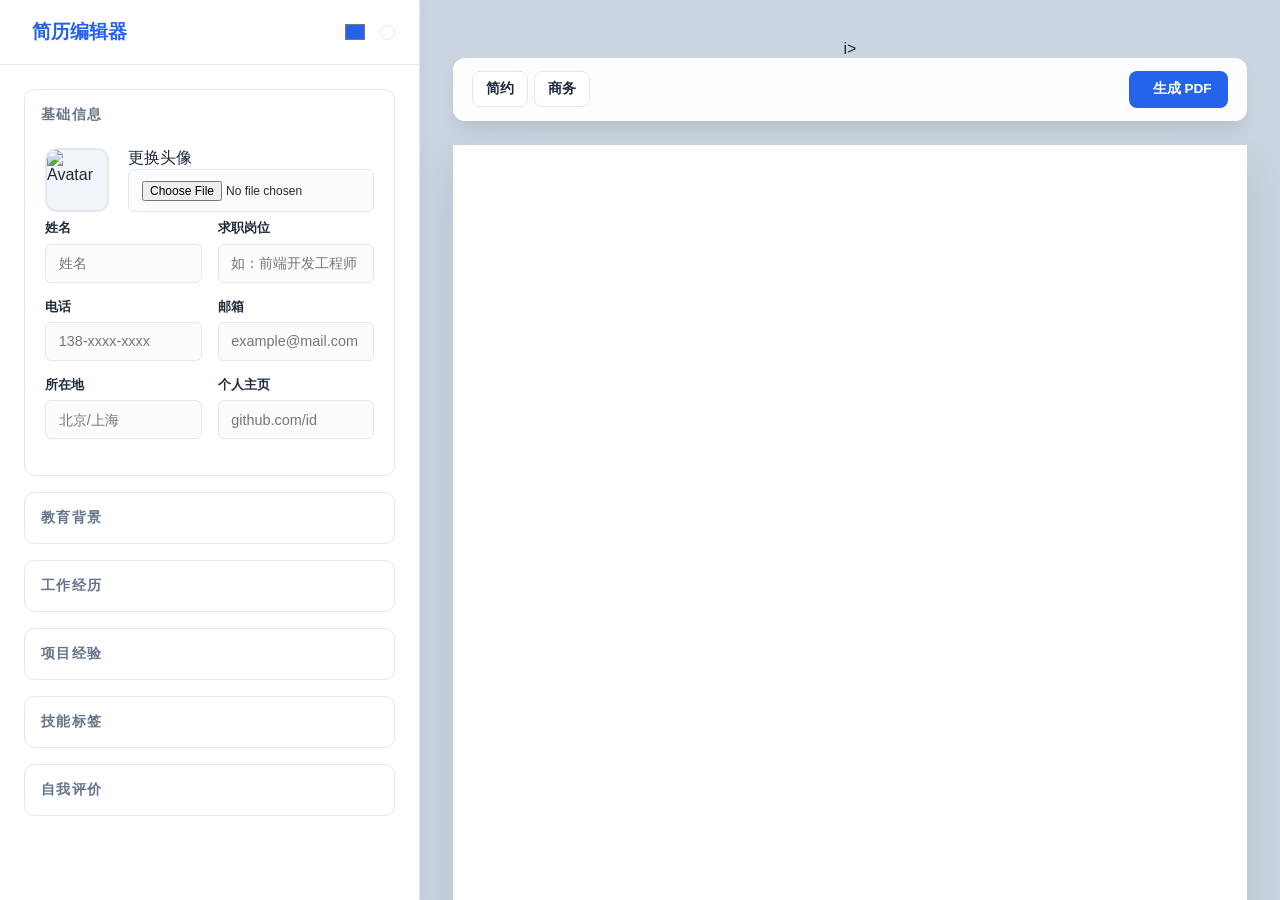
==== ResumeEditorProjectv4-timeQ.html @ 7c03b0b7 "first commit" ====
<!DOCTYPE html>
<html lang="zh-CN">
<head>
    <meta charset="UTF-8">
    <meta name="viewport" content="width=device-width, initial-scale=1.0">
    <title>极简简历 - 专业在线编辑器</title>
    <!-- html2pdf.js for high-quality PDF export -->
    <script src="https://cdnjs.cloudflare.com/ajax/libs/html2pdf.js/0.10.1/html2pdf.bundle.min.js"></script>
    <!-- Lucide icons -->
    <script src="https://unpkg.com/lucide@latest"></script>
    <style>
        :root {
            --primary-color: #2563eb;
            --primary-hover: #1d4ed8;
            --bg-gray: #f1f5f9;
            --border-color: #e2e8f0;
            --text-main: #1e293b;
            --text-muted: #64748b;
            --sidebar-width: 420px;
            --shadow: 0 10px 15px -3px rgb(0 0 0 / 0.1);
            --safe-area-bottom: env(safe-area-inset-bottom);
        }

        * { box-sizing: border-box; margin: 0; padding: 0; font-family: 'Inter', 'PingFang SC', 'Microsoft YaHei', sans-serif; }

        body { background-color: var(--bg-gray); color: var(--text-main); height: 100vh; display: flex; overflow: hidden; }

        /* --- Layout Structure --- */
        .editor-container {
            width: var(--sidebar-width);
            height: 100%;
            background: white;
            border-right: 1px solid var(--border-color);
            display: flex;
            flex-direction: column;
            box-shadow: 4px 0 10px rgba(0,0,0,0.03);
            z-index: 20;
            transition: transform 0.3s ease;
        }

        .preview-container {
            flex: 1;
            background: #cbd5e1;
            overflow-y: auto;
            display: flex;
            flex-direction: column;
            align-items: center;
            padding: 2.5rem 1rem;
            scroll-behavior: smooth;
            transition: all 0.3s ease;
        }

        /* --- Mobile Toggle Navigation --- */
        .mobile-nav {
            display: none;
            position: fixed;
            bottom: 0;
            left: 0;
            width: 100%;
            background: white;
            border-top: 1px solid var(--border-color);
            padding: 0.5rem 1rem calc(0.5rem + var(--safe-area-bottom));
            z-index: 100;
            justify-content: space-around;
            box-shadow: 0 -4px 10px rgba(0,0,0,0.05);
        }

        .mobile-nav-btn {
            display: flex;
            flex-direction: column;
            align-items: center;
            gap: 4px;
            background: none;
            border: none;
            color: var(--text-muted);
            font-size: 0.75rem;
            font-weight: 600;
            cursor: pointer;
        }
        .mobile-nav-btn.active { color: var(--primary-color); }

        /* --- Responsive Breakpoints --- */
        @media (max-width: 1024px) {
            body { flex-direction: column; }
            .editor-container { 
                width: 100%; 
                position: fixed; 
                top: 0; 
                left: 0; 
                bottom: 60px; 
                height: calc(100% - 60px); 
            }
            .preview-container { 
                width: 100%; 
                position: fixed; 
                top: 0; 
                left: 0; 
                bottom: 60px; 
                height: calc(100% - 60px); 
                padding: 1rem 0.5rem;
            }
            .mobile-nav { display: flex; }
            
            body.view-preview .editor-container { transform: translateX(-100%); }
            body.view-edit .preview-container { transform: translateX(100%); }
            
            .toolbar { width: 95% !important; margin-bottom: 0.5rem !important; }
        }

        /* --- Editor Elements --- */
        .editor-header {
            padding: 1.2rem 1.5rem;
            border-bottom: 1px solid var(--border-color);
            display: flex;
            justify-content: space-between;
            align-items: center;
            background: #fff;
        }
        .editor-header h1 { font-size: 1.2rem; font-weight: 800; color: var(--primary-color); display: flex; align-items: center; gap: 8px; }

        .editor-scroll {
            flex: 1;
            overflow-y: auto;
            padding: 1.5rem;
            padding-bottom: 5rem;
            scroll-behavior: smooth;
        }

        .section-card { background: #fff; border: 1px solid var(--border-color); border-radius: 10px; margin-bottom: 1rem; }
        .section-header { padding: 1rem; display: flex; justify-content: space-between; align-items: center; cursor: pointer; }
        .section-header h3 { font-size: 0.85rem; text-transform: uppercase; letter-spacing: 0.1em; color: var(--text-muted); font-weight: 700; }
        .section-body { padding: 0 1.25rem 1.25rem 1.25rem; }
        .hidden { display: none; }

        .form-group { margin-bottom: 1rem; }
        .form-group label { display: block; font-size: 0.8rem; font-weight: 600; margin-bottom: 0.4rem; color: var(--text-main); }
        .form-control {
            width: 100%;
            padding: 0.65rem 0.8rem;
            border: 1px solid var(--border-color);
            border-radius: 6px;
            font-size: 0.9rem;
            background: #fcfcfd;
        }
        .form-control:focus { outline: none; border-color: var(--primary-color); background: #fff; }

        .row { display: grid; grid-template-columns: 1fr 1fr; gap: 1rem; }
        .row-time { display: grid; grid-template-columns: 1fr 8px 1fr; gap: 0; align-items: center; margin: 0.5rem 0; }
        .row-time .divider { text-align: center; color: var(--text-muted); font-size: 0.8rem; }
        @media (max-width: 480px) { 
            .row { grid-template-columns: 1fr; gap: 0.5rem; }
            .row-time { grid-template-columns: 1fr 8px 1fr; }
        }

        .item-entry { border: 1px solid var(--border-color); padding: 1rem; border-radius: 8px; margin-bottom: 1rem; position: relative; background: #f8fafc; }
        .btn-delete { position: absolute; top: -10px; right: -10px; width: 24px; height: 24px; background: #ef4444; color: white; border-radius: 50%; display: flex; align-items: center; justify-content: center; cursor: pointer; border: 2px solid white; font-size: 12px; }

        .btn-add { width: 100%; padding: 0.7rem; background: white; border: 2px dashed var(--border-color); color: var(--text-muted); border-radius: 8px; cursor: pointer; font-weight: 600; display: flex; align-items: center; justify-content: center; gap: 0.5rem; }

        .avatar-upload { display: flex; align-items: center; gap: 1.2rem; padding: 0.5rem 0; }
        .avatar-preview-sm { width: 64px; height: 64px; border-radius: 12px; object-fit: cover; background: #f1f5f9; border: 2px solid var(--border-color); }

        /* --- Preview UI --- */
        .toolbar {
            width: 210mm;
            background: rgba(255, 255, 255, 0.95);
            backdrop-filter: blur(10px);
            margin-bottom: 1.5rem;
            padding: 0.8rem 1.2rem;
            border-radius: 12px;
            display: flex;
            justify-content: space-between;
            align-items: center;
            box-shadow: var(--shadow);
            position: sticky;
            top: 0;
            z-index: 100;
        }

        .resume-paper {
            width: 210mm;
            min-height: 296.8mm;
            background: white;
            box-shadow: 0 20px 50px rgba(0,0,0,0.1);
            padding: 15mm 18mm;
            box-sizing: border-box;
            position: relative;
            color: #334155;
            line-height: 1.5;
            transform-origin: top center;
        }

        /* --- Resume Components --- */
        .btn { padding: 0.6rem 1rem; border-radius: 8px; font-weight: 600; cursor: pointer; display: flex; align-items: center; gap: 0.5rem; border: none; font-size: 0.85rem; }
        .btn-primary { background: var(--primary-color); color: white; }
        .btn-outline { background: white; border: 1px solid var(--border-color); color: var(--text-main); }
        .btn-active { border-color: var(--primary-color); background: #eff6ff; color: var(--primary-color); }

        .item-content { font-size: 0.85rem; white-space: pre-wrap; text-align: justify; word-break: break-all; }

        /* --- AI Polish Modal --- */
        .modal-overlay {
            display: none;
            position: fixed;
            top: 0;
            left: 0;
            width: 100%;
            height: 100%;
            background: rgba(0, 0, 0, 0.5);
            z-index: 1000;
            align-items: center;
            justify-content: center;
        }
        .modal-overlay.active { display: flex; }
        .modal-content {
            background: white;
            border-radius: 12px;
            width: 90%;
            max-width: 700px;
            max-height: 80vh;
            display: flex;
            flex-direction: column;
            box-shadow: 0 20px 50px rgba(0,0,0,0.3);
        }
        .modal-header {
            padding: 1.2rem 1.5rem;
            border-bottom: 1px solid var(--border-color);
            display: flex;
            justify-content: space-between;
            align-items: center;
        }
        .modal-header h3 { font-size: 1.1rem; font-weight: 700; color: var(--text-main); }
        .modal-close {
            background: none;
            border: none;
            font-size: 1.5rem;
            color: var(--text-muted);
            cursor: pointer;
            width: 32px;
            height: 32px;
            display: flex;
            align-items: center;
            justify-content: center;
            border-radius: 6px;
        }
        .modal-close:hover { background: var(--bg-gray); }
        .modal-body {
            padding: 1.5rem;
            overflow-y: auto;
            flex: 1;
        }
        .modal-footer {
            padding: 1rem 1.5rem;
            border-top: 1px solid var(--border-color);
            display: flex;
            gap: 0.8rem;
            justify-content: flex-end;
        }
        .compare-section {
            margin-bottom: 1.5rem;
        }
        .compare-section h4 {
            font-size: 0.85rem;
            font-weight: 700;
            color: var(--text-muted);
            margin-bottom: 0.5rem;
            text-transform: uppercase;
        }
        .compare-text {
            padding: 1rem;
            background: var(--bg-gray);
            border-radius: 8px;
            font-size: 0.9rem;
            line-height: 1.6;
            white-space: pre-wrap;
            border: 1px solid var(--border-color);
        }
        .polished-text {
            background: #f0f9ff;
            border-color: var(--primary-color);
        }
        .btn-polish {
            padding: 0.4rem 0.8rem;
            background: linear-gradient(135deg, #667eea 0%, #764ba2 100%);
            color: white;
            border: none;
            border-radius: 6px;
            font-size: 0.75rem;
            font-weight: 600;
            cursor: pointer;
            display: inline-flex;
            align-items: center;
            gap: 0.3rem;
            margin-top: 0.5rem;
        }
        .btn-polish:hover { opacity: 0.9; }
        .btn-polish:disabled { opacity: 0.5; cursor: not-allowed; }
        .loading-dots {
            display: inline-block;
        }
        .loading-dots::after {
            content: '';
            animation: dots 1.5s steps(4, end) infinite;
        }
        @keyframes dots {
            0%, 20% { content: ''; }
            40% { content: '.'; }
            60% { content: '..'; }
            80%, 100% { content: '...'; }
        }

        /* --- Template A Details --- */
        .tpl-minimalist .res-name { font-size: 2.2rem; font-weight: 800; color: #0f172a; line-height: 1.1; }
        .tpl-minimalist .res-title { font-size: 1rem; color: var(--primary-color); font-weight: 600; margin-top: 0.4rem; }
        .tpl-minimalist .res-contact { display: flex; flex-wrap: wrap; gap: 0.8rem; margin-top: 0.8rem; font-size: 0.8rem; color: var(--text-muted); }
        .tpl-minimalist .section-title { font-size: 0.95rem; font-weight: 800; color: var(--primary-color); border-bottom: 2px solid var(--primary-color); padding-bottom: 4px; margin: 1.5rem 0 0.8rem 0; display: flex; align-items: center; gap: 8px; text-transform: uppercase; }
        .tpl-minimalist .item-header { display: flex; justify-content: space-between; font-weight: 700; color: #1e293b; font-size: 0.9rem; }
        .tpl-minimalist .item-sub { display: flex; justify-content: space-between; color: var(--text-muted); font-size: 0.8rem; margin: 0.1rem 0 0.4rem 0; }

        /* --- Template B Details --- */
        .tpl-professional { display: flex; gap: 0; margin: -15mm -18mm; min-height: 297mm; }
        .tpl-professional .side-col { width: 33%; background: #1e293b; color: #f1f5f9; padding: 15mm 1rem; }
        .tpl-professional .main-col { width: 67%; background: white; padding: 15mm 1.2rem; }
        .tpl-professional .side-title { font-size: 0.8rem; font-weight: 700; text-transform: uppercase; border-bottom: 1px solid #334155; padding-bottom: 0.4rem; margin-bottom: 0.8rem; color: var(--primary-color); }
        .tpl-professional .side-text { font-size: 0.75rem; margin-bottom: 0.5rem; opacity: 0.9; }
        .tpl-professional .res-name { font-size: 2rem; font-weight: 800; color: #0f172a; margin-bottom: 0.2rem; }
        .tpl-professional .section-title { font-size: 1rem; font-weight: 700; color: #0f172a; margin: 1.2rem 0 0.8rem 0; padding-left: 10px; border-left: 4px solid var(--primary-color); }

        .skill-tag { display: inline-block; padding: 0.1rem 0.5rem; background: #f1f5f9; border-radius: 4px; font-size: 0.7rem; margin: 0 4px 4px 0; font-weight: 600; color: #475569; }

        @media print {
            body { background: white; }
            .editor-container, .toolbar, .mobile-nav { display: none; }
            .preview-container { padding: 0; overflow: visible; background: white; position: static; transform: none !important; }
            .resume-paper { box-shadow: none; transform: none !important; margin: 0; width: 210mm; }
        }
    </style>
</head>
<body class="view-edit">

    <!-- Mobile Navigation -->
    <nav class="mobile-nav">
        <button class="mobile-nav-btn active" id="nav-edit" onclick="switchView('edit')">
            <i data-lucide="edit-3" size="20"></i>
            <span>编辑</span>
        </button>
        <button class="mobile-nav-btn" id="nav-preview" onclick="switchView('preview')">
            <i data-lucide="eye" size="20"></i>
            <span>预览</span>
        </button>
        <button class="mobile-nav-btn" onclick="exportPDF()">
            <i data-lucide="download" size="20"></i>
            <span>导出</span>
        </button>
    </nav>

    <!-- Editor Sidebar -->
    <aside class="editor-container">
        <header class="editor-header">
            <h1><i data-lucide="file-text"></i> 简历编辑器</h1>
            <div style="display: flex; gap: 0.8rem; align-items: center;">
                <input type="color" id="theme-color-picker" value="#2563eb" style="width:24px; height:24px; border:none; cursor:pointer; background:none;" title="自定义主题色">
                <button class="btn btn-outline" id="btn-reset" style="padding: 0.4rem;" title="重置数据"><i data-lucide="refresh-cw" size="16"></i></button>
            </div>
        </header>

        <div class="editor-scroll">
            <!-- Basic Info -->
            <div class="section-card">
                <div class="section-header" onclick="toggleSection(this)">
                    <h3>基础信息</h3>
                    <i data-lucide="user" size="16"></i>
                </div>
                <div class="section-body">
                    <div class="avatar-upload">
                        <img src="" id="avatar-preview" class="avatar-preview-sm" alt="Avatar">
                        <div style="flex: 1;">
                            <label>更换头像</label>
                            <input type="file" id="input-avatar" accept="image/*" class="form-control" style="font-size: 0.75rem;">
                        </div>
                    </div>
                    <div class="row">
                        <div class="form-group">
                            <label>姓名</label>
                            <input type="text" class="form-control bind-field" data-path="basics.name" placeholder="姓名">
                        </div>
                        <div class="form-group">
                            <label>求职岗位</label>
                            <input type="text" class="form-control bind-field" data-path="basics.title" placeholder="如：前端开发工程师">
                        </div>
                    </div>
                    <div class="row">
                        <div class="form-group">
                            <label>电话</label>
                            <input type="text" class="form-control bind-field" data-path="basics.phone" placeholder="138-xxxx-xxxx">
                        </div>
                        <div class="form-group">
                            <label>邮箱</label>
                            <input type="email" class="form-control bind-field" data-path="basics.email" placeholder="example@mail.com">
                        </div>
                    </div>
                    <div class="row">
                        <div class="form-group">
                            <label>所在地</label>
                            <input type="text" class="form-control bind-field" data-path="basics.location" placeholder="北京/上海">
                        </div>
                        <div class="form-group">
                            <label>个人主页</label>
                            <input type="text" class="form-control bind-field" data-path="basics.website" placeholder="github.com/id">
                        </div>
                    </div>
                </div>
            </div>

            <!-- Education -->
            <div class="section-card">
                <div class="section-header" onclick="toggleSection(this)">
                    <h3>教育背景</h3>
                    <i data-lucide="graduation-cap" size="16"></i>
                </div>
                <div class="section-body hidden">
                    <div id="list-education"></div>
                    <button class="btn-add" onclick="addItem('education')"><i data-lucide="plus" size="14"></i> 添加教育经历</button>
                </div>
            </div>

            <!-- Work Experience -->
            <div class="section-card">
                <div class="section-header" onclick="toggleSection(this)">
                    <h3>工作经历</h3>
                    <i data-lucide="briefcase" size="16"></i>
                </div>
                <div class="section-body hidden">
                    <div id="list-work"></div>
                    <button class="btn-add" onclick="addItem('work')"><i data-lucide="plus" size="14"></i> 添加工作经历</button>
                </div>
            </div>

            <!-- Projects -->
            <div class="section-card">
                <div class="section-header" onclick="toggleSection(this)">
                    <h3>项目经验</h3>
                    <i data-lucide="layers" size="16"></i>
                </div>
                <div class="section-body hidden">
                    <div id="list-projects"></div>
                    <button class="btn-add" onclick="addItem('projects')"><i data-lucide="plus" size="14"></i> 添加项目经验</button>
                </div>
            </div>

            <!-- Skills -->
            <div class="section-card">
                <div class="section-header" onclick="toggleSection(this)">
                    <h3>技能标签</h3>
                    <i data-lucide="code" size="16"></i>
                </div>
                <div class="section-body hidden">
                    <div id="list-skills" style="display: flex; flex-wrap: wrap; gap: 8px; margin-bottom: 10px;"></div>
                    <div class="form-group">
                        <input type="text" id="skill-input" class="form-control" placeholder="输入技能按回车添加" onkeydown="if(event.key==='Enter') addSkillTag()">
                    </div>
                </div>
            </div>

            <!-- Summary -->
            <div class="section-card">
                <div class="section-header" onclick="toggleSection(this)">
                    <h3>自我评价</h3>
                    <i data-lucide="align-left" size="16"></i>
                </div>
                <div class="section-body hidden">
                    <textarea class="form-control bind-field" data-path="summary" rows="5" placeholder="简要描述您的核心竞争力..."></textarea>
                </div>
            </div>
        </div>
    </aside>

    <!-- AI Polish Modal -->
    <div class="modal-overlay" id="polish-modal">
        <div class="modal-content">
            <div class="modal-header">
                <h3><i data-lucide="sparkles"></i> AI 内容润色</h3>
                <button class="modal-close" onclick="closePolishModal()">×</button>
            </div>
            <div class="modal-body">
                <div class="compare-section">
                    <h4>原始内容</h4>
                    <div class="compare-text" id="original-text"></div>
                </div>
                <div class="compare-section">
                    <h4>润色后内容</h4>
                    <div class="compare-text polished-text" id="polished-text">等待AI生成中...</div>
                </div>
            </div>
            <div class="modal-footer">
                <button class="btn btn-outline" onclick="closePolishModal()">取消</button>
                <button class="btn btn-primary" id="apply-polish-btn" onclick="applyPolish()" disabled>
                    <i data-lucide="check" size="16"></i> 应用润色
                </button>
            </div>
        </div>
    </div>

    <!-- Preview Canvas -->
    <main class="preview-container">i></div>
        <div class="toolbar">
            <div style="display: flex; gap: 0.4rem;">
                <button class="btn btn-outline" id="btn-tpl-minimalist" onclick="switchTemplate('minimalist')" style="padding: 0.5rem 0.8rem;">简约</button>
                <button class="btn btn-outline" id="btn-tpl-professional" onclick="switchTemplate('professional')" style="padding: 0.5rem 0.8rem;">商务</button>
            </div>
            <button class="btn btn-primary" onclick="exportPDF()">
                <i data-lucide="download-cloud" size="16"></i> <span class="desktop-only">生成 PDF</span>
            </button>
        </div>

        <div id="resume-content-wrapper" style="width: 100%; display: flex; justify-content: center;">
            <div id="resume-content" class="resume-paper tpl-minimalist">
                <!-- Content generated via JS -->
            </div>
        </div>
    </main>

    <script>
        // --- App State ---
        let state = {
            themeColor: '#2563eb',
            template: 'minimalist',
            basics: {
                name: '陈美灵',
                title: '高级前端开发工程师',
                phone: '139-8888-6666',
                email: 'meiling.chen@example.com',
                location: '上海·徐汇',
                website: 'github.com/meiling',
                avatar: ''
            },
            education: [
                { institution: '同济大学', area: '软件工程', studyType: '本科', startDate: '2016.09', endDate: '2020.06' }
            ],
            work: [
                { company: '某大厂技术中心', position: '前端负责人', startDate: '2021.03', endDate: '至今', summary: '1. 主导了核心业务平台的重构，将首屏渲染速度提升了 60%；\n2. 负责设计并实现了企业级低代码平台，支撑了内部 50+ 项目的快速上线；\n3. 制定了团队前端规范与 CI/CD 流程，提升开发效率 30%。' }
            ],
            projects: [
                { name: '个人简历编辑器', role: '独立开发者', startDate: '2023.10', endDate: '至今', description: '使用原生 JS + html2pdf 开发的高性能简历编辑工具，支持自适应布局与高清 PDF 导出。' }
            ],
            skills: ['React', 'Vue', 'TypeScript', 'Node.js', 'Vite', 'Three.js'],
            summary: '5 年互联网从业经验，深耕前端工程化与性能优化。擅长处理复杂交互与跨端开发，具备良好的架构思维。'
        };

        // --- Core Logic ---

        window.onload = () => {
            loadState();
            lucide.createIcons();
            applyTheme();
            renderForm();
            renderPreview();
            autoScalePreview();

            const picker = document.getElementById('theme-color-picker');
            picker.value = state.themeColor;
            picker.oninput = (e) => {
                state.themeColor = e.target.value;
                applyTheme();
                renderPreview();
                saveState();
            };

            document.querySelectorAll('.bind-field').forEach(input => {
                input.addEventListener('input', (e) => {
                    const path = e.target.dataset.path.split('.');
                    if (path.length === 1) state[path[0]] = e.target.value;
                    else state[path[0]][path[1]] = e.target.value;
                    saveState();
                    renderPreview();
                });
            });

            document.getElementById('input-avatar').onchange = (e) => {
                const file = e.target.files[0];
                if (file) {
                    const reader = new FileReader();
                    reader.onload = (evt) => {
                        state.basics.avatar = evt.target.result;
                        document.getElementById('avatar-preview').src = evt.target.result;
                        saveState();
                        renderPreview();
                    };
                    reader.readAsDataURL(file);
                }
            };

            document.getElementById('btn-reset').onclick = () => {
                if(confirm('确定清空并恢复默认示例数据吗？')) {
                    localStorage.removeItem('resume_data_v3');
                    location.reload();
                }
            };

            window.addEventListener('resize', autoScalePreview);
        };

        function applyTheme() {
            document.documentElement.style.setProperty('--primary-color', state.themeColor);
        }

        function switchView(view) {
            document.body.classList.remove('view-edit', 'view-preview');
            document.body.classList.add(`view-${view}`);
            
            document.querySelectorAll('.mobile-nav-btn').forEach(b => b.classList.remove('active'));
            document.getElementById(`nav-${view}`).classList.add('active');
            
            if (view === 'preview') autoScalePreview();
        }

        function autoScalePreview() {
            const container = document.querySelector('.preview-container');
            const paper = document.getElementById('resume-content');
            if (!container || !paper) return;

            const padding = window.innerWidth < 768 ? 20 : 80;
            const containerWidth = container.offsetWidth - padding;
            const paperWidth = 794; 
            
            if (containerWidth < paperWidth) {
                const scale = containerWidth / paperWidth;
                paper.style.transform = `scale(${scale})`;
                paper.parentElement.style.height = (paper.offsetHeight * scale) + 'px';
            } else {
                paper.style.transform = 'none';
                paper.parentElement.style.height = 'auto';
            }
        }

        function toggleSection(header) {
            const body = header.nextElementSibling;
            body.classList.toggle('hidden');
        }

        function switchTemplate(tpl) {
            state.template = tpl;
            document.querySelectorAll('.toolbar .btn-outline').forEach(b => b.classList.remove('btn-active'));
            document.getElementById(`btn-tpl-${tpl}`).classList.add('btn-active');
            renderPreview();
            autoScalePreview();
            saveState();
        }

        function saveState() {
            localStorage.setItem('resume_data_v3', JSON.stringify(state));
        }

        function loadState() {
            const saved = localStorage.getItem('resume_data_v3');
            if (saved) state = JSON.parse(saved);
        }

        function addItem(type) {
            const models = {
                education: { institution: '', area: '', studyType: '', startDate: '', endDate: '' },
                work: { company: '', position: '', startDate: '', endDate: '', summary: '' },
                projects: { name: '', role: '', startDate: '', endDate: '', description: '' }
            };
            state[type].push({...models[type]});
            renderForm();
            renderPreview();
        }

        function removeItem(type, index) {
            state[type].splice(index, 1);
            renderForm();
            renderPreview();
        }

        function updateItem(type, index, field, value) {
            state[type][index][field] = value;
            saveState();
            renderPreview();
        }

        function addSkillTag() {
            const input = document.getElementById('skill-input');
            const val = input.value.trim();
            if (val && !state.skills.includes(val)) {
                state.skills.push(val);
                input.value = '';
                renderForm();
                renderPreview();
                saveState();
            }
        }

        function removeSkillTag(index) {
            state.skills.splice(index, 1);
            renderForm();
            renderPreview();
            saveState();
        }

        function renderForm() {
            // 填充基础字段
            document.querySelectorAll('.bind-field').forEach(input => {
                const path = input.dataset.path.split('.');
                input.value = path.length === 1 ? state[path[0]] : state[path[0]][path[1]];
            });
            if (state.basics.avatar) document.getElementById('avatar-preview').src = state.basics.avatar;

            // 激活当前模板按钮
            document.querySelectorAll('.toolbar .btn-outline').forEach(b => b.classList.remove('btn-active'));
            document.getElementById(`btn-tpl-${state.template}`).classList.add('btn-active');

            // 渲染教育经历（新增时间编辑）
            document.getElementById('list-education').innerHTML = state.education.map((item, i) => `
                <div class="item-entry">
                    <div class="btn-delete" onclick="removeItem('education', ${i})">✕</div>
                    <div class="row">
                        <input class="form-control" placeholder="学校" value="${item.institution}" oninput="updateItem('education', ${i}, 'institution', this.value)">
                        <input class="form-control" placeholder="专业" value="${item.area}" oninput="updateItem('education', ${i}, 'area', this.value)">
                    </div>
                    <div class="row">
                        <input class="form-control" placeholder="学历 (如：本科/硕士)" value="${item.studyType}" oninput="updateItem('education', ${i}, 'studyType', this.value)">
                    </div>
                    <!-- 新增时间编辑行 -->
                    <div class="row-time">
                        <input class="form-control" placeholder="开始时间 (如：2016.09)" value="${item.startDate}" oninput="updateItem('education', ${i}, 'startDate', this.value)">
                        <div class="divider">-</div>
                        <input class="form-control" placeholder="结束时间 (如：2020.06)" value="${item.endDate}" oninput="updateItem('education', ${i}, 'endDate', this.value)">
                    </div>
                </div>
            `).join('');

            // 渲染工作经历（新增时间编辑）
            document.getElementById('list-work').innerHTML = state.work.map((item, i) => `
                <div class="item-entry">
                    <div class="btn-delete" onclick="removeItem('work', ${i})">✕</div>
                    <div class="row">
                        <input class="form-control" placeholder="公司" value="${item.company}" oninput="updateItem('work', ${i}, 'company', this.value)">
                        <input class="form-control" placeholder="职位" value="${item.position}" oninput="updateItem('work', ${i}, 'position', this.value)">
                    </div>
                    <!-- 新增时间编辑行 -->
                    <div class="row-time">
                        <input class="form-control" placeholder="开始时间 (如：2021.03)" value="${item.startDate}" oninput="updateItem('work', ${i}, 'startDate', this.value)">
                        <div class="divider">-</div>
                        <input class="form-control" placeholder="结束时间 (如：至今)" value="${item.endDate}" oninput="updateItem('work', ${i}, 'endDate', this.value)">
                    </div>
                    <textarea class="form-control" placeholder="工作内容" rows="3" style="margin-top:0.5rem" oninput="updateItem('work', ${i}, 'summary', this.value)">${item.summary}</textarea>
                </div>
            `).join('');

            // 渲染项目经验（新增时间编辑）
            document.getElementById('list-projects').innerHTML = state.projects.map((item, i) => `
                <div class="item-entry">
                    <div class="btn-delete" onclick="removeItem('projects', ${i})">✕</div>
                    <div class="row">
                        <input class="form-control" placeholder="项目名称" value="${item.name}" oninput="updateItem('projects', ${i}, 'name', this.value)">
                        <input class="form-control" placeholder="担任角色" value="${item.role}" oninput="updateItem('projects', ${i}, 'role', this.value)">
                    </div>
                    <!-- 新增时间编辑行 -->
                    <div class="row-time">
                        <input class="form-control" placeholder="开始时间 (如：2023.10)" value="${item.startDate}" oninput="updateItem('projects', ${i}, 'startDate', this.value)">
                        <div class="divider">-</div>
                        <input class="form-control" placeholder="结束时间 (如：至今)" value="${item.endDate}" oninput="updateItem('projects', ${i}, 'endDate', this.value)">
                    </div>
                    <textarea class="form-control" placeholder="项目描述" rows="3" style="margin-top:0.5rem" oninput="updateItem('projects', ${i}, 'description', this.value)">${item.description}</textarea>
                </div>
            `).join('');

            // 渲染技能标签
            document.getElementById('list-skills').innerHTML = state.skills.map((s, i) => `
                <div class="skill-tag" style="cursor:pointer;" onclick="removeSkillTag(${i})">${s} ×</div>
            `).join('');
        }

        function renderPreview() {
            const paper = document.getElementById('resume-content');
            paper.className = `resume-paper tpl-${state.template}`;
            
            const avatarHtml = state.basics.avatar ? `<img src="${state.basics.avatar}" style="width:85px; height:105px; object-fit:cover; border-radius:4px; box-shadow:0 2px 5px rgba(0,0,0,0.1);">` : '';

            // 工具函数：生成时间文本（为空则返回空字符串）
            const getTimeText = (start, end) => {
                if (!start && !end) return '';
                return `${start || ''}${(start && end) ? ' - ' : ''}${end || ''}`;
            };

            if (state.template === 'minimalist') {
                paper.innerHTML = `
                    <header style="display:flex; justify-content:space-between; align-items:flex-start; margin-bottom:1rem;">
                        <div>
                            <h1 class="res-name">${state.basics.name || '未填写姓名'}</h1>
                            <p class="res-title">${state.basics.title || '未填写求职意向'}</p>
                            <div class="res-contact">
                                <span><i data-lucide="phone" size="10"></i> ${state.basics.phone || '未填写电话'}</span>
                                <span><i data-lucide="mail" size="10"></i> ${state.basics.email || '未填写邮箱'}</span>
                                <span><i data-lucide="map-pin" size="10"></i> ${state.basics.location || '未填写所在地'}</span>
                            </div>
                        </div>
                        ${avatarHtml}
                    </header>
                    <section style="page-break-inside: avoid;">
                        <h2 class="section-title"><i data-lucide="user" size="14"></i> 自我评价</h2>
                        <div class="item-content">${state.summary || '未填写自我评价'}</div>
                    </section>
                    <section style="page-break-inside: avoid;">
                        <h2 class="section-title"><i data-lucide="graduation-cap" size="14"></i> 教育背景</h2>
                        ${state.education.length > 0 ? state.education.map(ed => {
                            const timeText = getTimeText(ed.startDate, ed.endDate);
                            const majorText = ed.area || '未填写专业';
                            const degreeText = ed.studyType ? `${ed.studyType}` : '';
                            // 拼接专业和学历，确保只有有值时才显示，且格式美观
                            const subText = [majorText, degreeText].filter(Boolean).join(' | ');
                            return `
                            <div class="education-item" style="margin-bottom:0.5rem;">
                                <div class="item-header">
                                    <span>${ed.institution || '未填写学校'}</span>
                                    ${timeText ? `<span>${timeText}</span>` : ''}
                                </div>
                                ${subText ? `<div class="item-sub"><span>${subText}</span></div>` : ''}
                            </div>
                            `;
                        }).join('') : '<div class="item-content">未添加教育背景</div>'}
                    </section>
                    <section style="page-break-inside: avoid;">
                        <h2 class="section-title"><i data-lucide="briefcase" size="14"></i> 工作经历</h2>
                        ${state.work.length > 0 ? state.work.map(w => {
                            const timeText = getTimeText(w.startDate, w.endDate);
                            return `
                            <div class="experience-item" style="margin-bottom:0.8rem;">
                                <div class="item-header">
                                    <span>${w.company || '未填写公司'}</span>
                                    ${timeText ? `<span>${timeText}</span>` : ''}
                                </div>
                                <div class="item-sub"><span>${w.position || '未填写职位'}</span></div>
                                <div class="item-content">${w.summary || '未填写工作内容'}</div>
                            </div>
                            `;
                        }).join('') : '<div class="item-content">未添加工作经历</div>'}
                    </section>
                    <section style="page-break-inside: avoid;">
                        <h2 class="section-title"><i data-lucide="layers" size="14"></i> 项目经验</h2>
                        ${state.projects.length > 0 ? state.projects.map(p => {
                            const timeText = getTimeText(p.startDate, p.endDate);
                            return `
                            <div class="project-item" style="margin-bottom:0.8rem;">
                                <div class="item-header">
                                    <span>${p.name || '未填写项目名称'}</span>
                                    ${timeText ? `<span>${timeText}</span>` : ''}
                                </div>
                                <div class="item-sub"><span>${p.role || '未填写角色'}</span></div>
                                <div class="item-content">${p.description || '未填写项目描述'}</div>
                            </div>
                            `;
                        }).join('') : '<div class="item-content">未添加项目经验</div>'}
                    </section>
                    <section style="page-break-inside: avoid;">
                        <h2 class="section-title"><i data-lucide="code" size="14"></i> 核心技能</h2>
                        <div>${state.skills.length > 0 ? state.skills.map(s => `<span class="skill-tag">${s}</span>`).join('') : '未添加技能标签'}</div>
                    </section>
                `;
            } else {
                paper.innerHTML = `
                    <div class="tpl-professional">
                        <aside class="side-col">
                            <div style="text-align:center; margin-bottom:1.5rem;">
                                ${state.basics.avatar ? `<img src="${state.basics.avatar}" style="width:100px; height:100px; border-radius:50%; object-fit:cover; border:3px solid rgba(255,255,255,0.1);">` : ''}
                            </div>
                            <div class="side-section">
                                <h3 class="side-title">联系信息</h3>
                                <div class="side-text">${state.basics.phone || '未填写电话'}</div>
                                <div class="side-text">${state.basics.email || '未填写邮箱'}</div>
                                <div class="side-text">${state.basics.location || '未填写所在地'}</div>
                            </div>
                            <div class="side-section">
                                <h3 class="side-title">技能专长</h3>
                                <div style="display:flex; flex-wrap:wrap; gap:4px;">
                                    ${state.skills.length > 0 ? state.skills.map(s => `<span style="font-size:0.7rem; background:rgba(255,255,255,0.1); padding:2px 5px; border-radius:3px;">${s}</span>`).join('') : '未添加技能'}
                                </div>
                            </div>
                            <div class="side-section">
                                <h3 class="side-title">教育背景</h3>
                                ${state.education.length > 0 ? state.education.map(ed => {
                                    const timeText = getTimeText(ed.startDate, ed.endDate);
                                    const majorText = ed.area || '';
                                    const degreeText = ed.studyType || '';
                                    // 拼接专业、学历、时间，只保留有值的部分
                                    const detailParts = [majorText];
                                    if (timeText) detailParts.push(`(${timeText})`);
                                    if (degreeText) detailParts.push(`[${degreeText}]`);
                                    const detailText = detailParts.filter(Boolean).join(' ');
                                    
                                    return `
                                    <div style="margin-bottom:0.8rem; font-size:0.75rem;">
                                        <div style="font-weight:700;">${ed.institution || '未填写学校'}</div>
                                        ${detailText ? `<div style="opacity:0.8;">${detailText}</div>` : ''}
                                    </div>
                                    `;
                                }).join('') : '<div class="side-text">未添加教育背景</div>'}
                            </div>
                        </aside>
                        <main class="main-col">
                            <h1 class="res-name">${state.basics.name || '未填写姓名'}</h1>
                            <p style="color:var(--primary-color); font-weight:600; font-size:1rem; margin-bottom:1.5rem;">${state.basics.title || '未填写求职意向'}</p>
                            <section style="page-break-inside: avoid;">
                                <h2 class="section-title">自我评价</h2>
                                <div class="item-content">${state.summary || '未填写自我评价'}</div>
                            </section>
                            <section style="page-break-inside: avoid;">
                                <h2 class="section-title">工作实战</h2>
                                ${state.work.length > 0 ? state.work.map(w => {
                                    const timeText = getTimeText(w.startDate, w.endDate);
                                    return `
                                    <div class="experience-item" style="margin-bottom:1rem;">
                                        <div class="item-header">
                                            <span>${w.company || '未填写公司'}</span>
                                            ${timeText ? `<span style="font-weight:normal; font-size:0.75rem;">${timeText}</span>` : ''}
                                        </div>
                                        <div style="color:var(--primary-color); font-size:0.8rem; font-weight:600; margin-bottom:0.2rem;">${w.position || '未填写职位'}</div>
                                        <div class="item-content">${w.summary || '未填写工作内容'}</div>
                                    </div>
                                    `;
                                }).join('') : '<div class="item-content">未添加工作经历</div>'}
                            </section>
                            <section style="page-break-inside: avoid;">
                                <h2 class="section-title">项目成果</h2>
                                ${state.projects.length > 0 ? state.projects.map(p => {
                                    const timeText = getTimeText(p.startDate, p.endDate);
                                    return `
                                    <div class="project-item" style="margin-bottom:1rem;">
                                        <div class="item-header">
                                            <span>${p.name || '未填写项目名称'}</span>
                                            ${timeText ? `<span style="font-weight:normal; font-size:0.75rem;">${timeText}</span>` : ''}
                                        </div>
                                        <div style="font-size:0.8rem; font-style:italic; margin-bottom:0.2rem;">${p.role || '未填写角色'}</div>
                                        <div class="item-content">${p.description || '未填写项目描述'}</div>
                                    </div>
                                    `;
                                }).join('') : '<div class="item-content">未添加项目经验</div>'}
                            </section>
                        </main>
                    </div>
                `;
            }
            lucide.createIcons();
        }

        function exportPDF() {
            const element = document.getElementById('resume-content');
            const opt = {
                margin: 0,
                filename: `${state.basics.name || '我的简历'}-${state.basics.title || '简历'}.pdf`,
                image: { type: 'jpeg', quality: 1 },
                html2canvas: { scale: 2, useCORS: true },
                jsPDF: { unit: 'mm', format: 'a4', orientation: 'portrait' },
                pagebreak: { mode: ['css', 'legacy'] }
            };
            
            const originalTransform = element.style.transform;
            element.style.transform = 'none'; 

            html2pdf().set(opt).from(element).save().then(() => {
                element.style.transform = originalTransform;
                alert('PDF导出成功！');
            }).catch(err => {
                element.style.transform = originalTransform;
                alert('PDF导出失败，请重试！');
                console.error('导出失败:', err);
            });
        }
    </script>
</body>
</html>
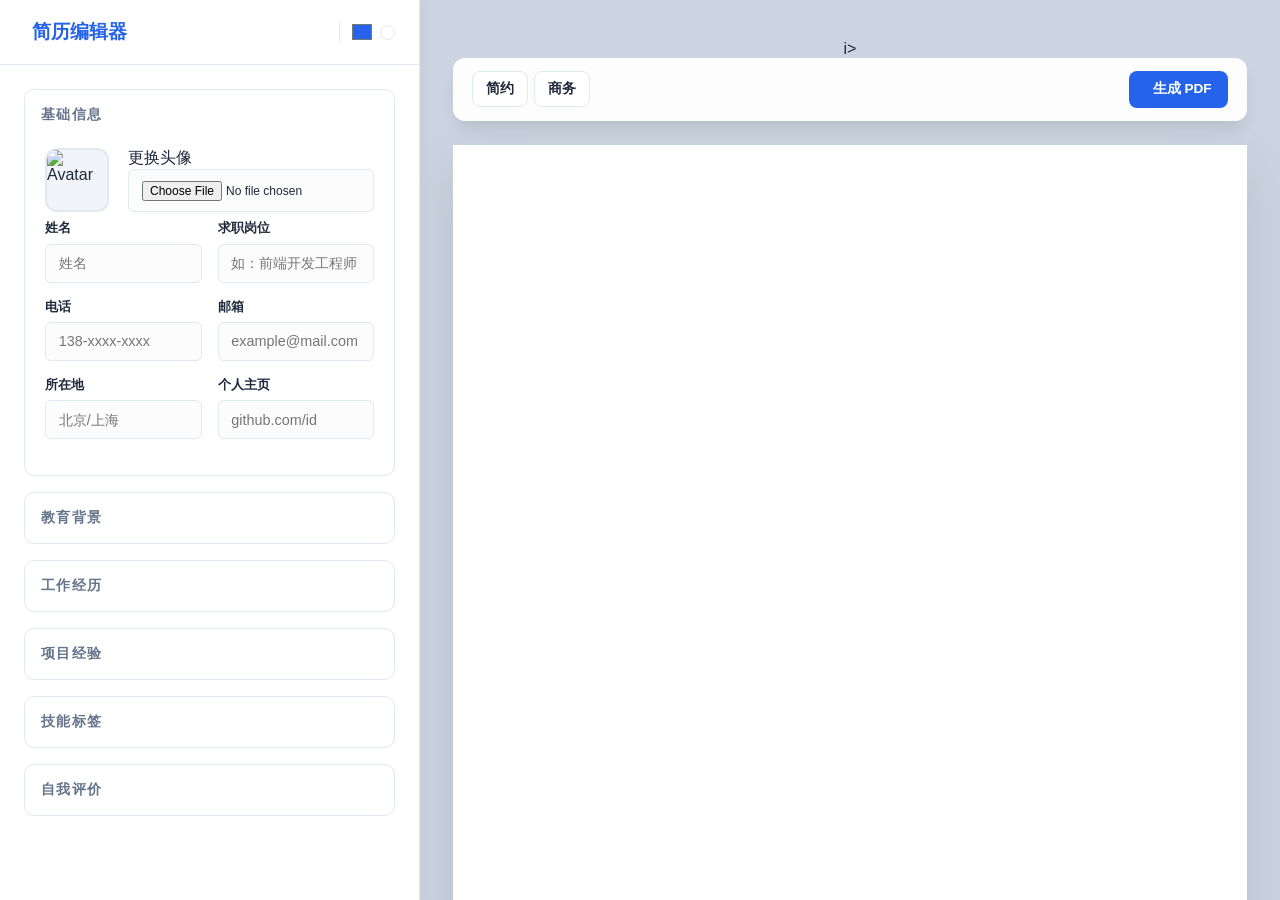
==== commit 45386500: "feat: 添加撤销/重做功能和拖拽排序支持 实现简历编辑器的撤销/重做功能，包括历史记录栈管理和键盘快捷键支持 添加教育背景、工作经历和项目经验的拖拽排序功能 优化输入处理，添加防抖机制减少不必要的" ====
--- a/ResumeEditorProjectv4-timeQ.html
+++ b/ResumeEditorProjectv4-timeQ.html
@@ -328,6 +328,60 @@
 
         .skill-tag { display: inline-block; padding: 0.1rem 0.5rem; background: #f1f5f9; border-radius: 4px; font-size: 0.7rem; margin: 0 4px 4px 0; font-weight: 600; color: #475569; }
 
+        /* 拖拽排序样式 */
+        .item-entry { position: relative; transition: all 0.2s ease; }
+        .item-entry.dragging { opacity: 0.5; transform: scale(1.02); z-index: 100; }
+        .item-entry.drag-over { border-top: 2px solid var(--primary-color); }
+        .drag-handle { 
+            position: absolute; 
+            top: 50%; 
+            left: -25px; 
+            transform: translateY(-50%); 
+            cursor: grab; 
+            color: var(--text-muted); 
+            display: flex; 
+            align-items: center; 
+            justify-content: center;
+            padding: 4px;
+            border-radius: 4px;
+            transition: all 0.2s ease;
+        }
+        .drag-handle:hover { color: var(--primary-color); background: var(--bg-gray); }
+        .drag-handle:active { cursor: grabbing; }
+        .item-list { position: relative; }
+        .item-list .item-entry { margin-left: 25px; }
+
+        /* 撤销/重做按钮样式 */
+        .undo-redo-btn {
+            padding: 0.4rem;
+            background: transparent;
+            border: none;
+            cursor: pointer;
+            color: var(--text-muted);
+            border-radius: 6px;
+            transition: all 0.2s ease;
+            display: flex;
+            align-items: center;
+            justify-content: center;
+        }
+        .undo-redo-btn:hover { background: var(--bg-gray); color: var(--text-main); }
+        .undo-redo-btn:disabled { opacity: 0.4; cursor: not-allowed; }
+        .undo-redo-btn.active { color: var(--primary-color); }
+
+        /* 键盘快捷键提示 */
+        .shortcut-hint {
+            font-size: 0.6rem;
+            color: var(--text-muted);
+            margin-top: 2px;
+            text-align: center;
+            opacity: 0;
+            transition: opacity 0.2s ease;
+        }
+        .undo-redo-btn:hover + .shortcut-hint,
+        .editor-header:hover .shortcut-hint {
+            opacity: 1;
+        }
+
         @media print {
             body { background: white; }
             .editor-container, .toolbar, .mobile-nav { display: none; }
@@ -358,7 +412,14 @@
     <aside class="editor-container">
         <header class="editor-header">
             <h1><i data-lucide="file-text"></i> 简历编辑器</h1>
-            <div style="display: flex; gap: 0.8rem; align-items: center;">
+            <div style="display: flex; gap: 0.4rem; align-items: center;">
+                <button class="undo-redo-btn" id="btn-undo" onclick="undo()" title="撤销 (Ctrl+Z)">
+                    <i data-lucide="undo-2" size="16"></i>
+                </button>
+                <button class="undo-redo-btn" id="btn-redo" onclick="redo()" title="重做 (Ctrl+Y)">
+                    <i data-lucide="redo-2" size="16"></i>
+                </button>
+                <div style="width: 1px; height: 20px; background: var(--border-color); margin: 0 0.2rem;"></div>
                 <input type="color" id="theme-color-picker" value="#2563eb" style="width:24px; height:24px; border:none; cursor:pointer; background:none;" title="自定义主题色">
                 <button class="btn btn-outline" id="btn-reset" style="padding: 0.4rem;" title="重置数据"><i data-lucide="refresh-cw" size="16"></i></button>
             </div>
@@ -547,7 +608,187 @@
             summary: '5 年互联网从业经验，深耕前端工程化与性能优化。擅长处理复杂交互与跨端开发，具备良好的架构思维。'
         };
 
+        // --- 历史记录栈（用于撤销/重做）---
+        let historyStack = [];
+        let historyIndex = -1;
+        const MAX_HISTORY = 50; // 最大历史记录数
+
+        // --- 拖拽排序相关变量 ---
+        let draggedElement = null;
+        let draggedIndex = -1;
+        let dragType = ''; // 'education', 'work', 'projects'
+
         // --- Core Logic ---
+
+        // --- 历史记录函数 ---
+        function saveHistory(description = '修改') {
+            // 移除当前位置之后的历史记录
+            if (historyIndex < historyStack.length - 1) {
+                historyStack = historyStack.slice(0, historyIndex + 1);
+            }
+            
+            // 保存当前状态的深拷贝
+            const stateCopy = JSON.parse(JSON.stringify(state));
+            historyStack.push({ state: stateCopy, description });
+            
+            // 限制历史记录数量
+            if (historyStack.length > MAX_HISTORY) {
+                historyStack.shift();
+            } else {
+                historyIndex++;
+            }
+            
+            if (historyIndex >= MAX_HISTORY) {
+                historyIndex = MAX_HISTORY - 1;
+            }
+            
+            updateUndoRedoButtons();
+        }
+
+        function undo() {
+            if (historyIndex > 0) {
+                historyIndex--;
+                const historyItem = historyStack[historyIndex];
+                state = JSON.parse(JSON.stringify(historyItem.state));
+                
+                renderForm();
+                renderPreview();
+                saveState();
+                updateUndoRedoButtons();
+            }
+        }
+
+        function redo() {
+            if (historyIndex < historyStack.length - 1) {
+                historyIndex++;
+                const historyItem = historyStack[historyIndex];
+                state = JSON.parse(JSON.stringify(historyItem.state));
+                
+                renderForm();
+                renderPreview();
+                saveState();
+                updateUndoRedoButtons();
+            }
+        }
+
+        function updateUndoRedoButtons() {
+            const undoBtn = document.getElementById('btn-undo');
+            const redoBtn = document.getElementById('btn-redo');
+            
+            if (undoBtn) {
+                undoBtn.disabled = historyIndex <= 0;
+                undoBtn.classList.toggle('active', historyIndex > 0);
+            }
+            if (redoBtn) {
+                redoBtn.disabled = historyIndex >= historyStack.length - 1;
+                redoBtn.classList.toggle('active', historyIndex < historyStack.length - 1);
+            }
+        }
+
+        // --- 拖拽排序函数 ---
+        function initDragSort() {
+            document.querySelectorAll('.item-entry').forEach((item, index) => {
+                // 检查是否已经添加了拖拽事件
+                if (item.hasAttribute('draggable')) return;
+                
+                item.setAttribute('draggable', 'true');
+                item.setAttribute('data-index', index);
+                
+                // 确定类型
+                const parentList = item.parentElement;
+                if (parentList.id === 'list-education') {
+                    item.setAttribute('data-type', 'education');
+                } else if (parentList.id === 'list-work') {
+                    item.setAttribute('data-type', 'work');
+                } else if (parentList.id === 'list-projects') {
+                    item.setAttribute('data-type', 'projects');
+                }
+                
+                // 添加拖拽手柄
+                const handle = document.createElement('div');
+                handle.className = 'drag-handle';
+                handle.innerHTML = '<i data-lucide="grip-vertical" size="14"></i>';
+                item.insertBefore(handle, item.firstChild);
+                
+                // 绑定拖拽事件
+                item.addEventListener('dragstart', handleDragStart);
+                item.addEventListener('dragend', handleDragEnd);
+                item.addEventListener('dragover', handleDragOver);
+                item.addEventListener('dragleave', handleDragLeave);
+                item.addEventListener('drop', handleDrop);
+            });
+            
+            lucide.createIcons();
+        }
+
+        function handleDragStart(e) {
+            draggedElement = this;
+            draggedIndex = parseInt(this.getAttribute('data-index'));
+            dragType = this.getAttribute('data-type');
+            
+            this.classList.add('dragging');
+            e.dataTransfer.effectAllowed = 'move';
+            e.dataTransfer.setData('text/plain', dragType);
+        }
+
+        function handleDragEnd(e) {
+            this.classList.remove('dragging');
+            document.querySelectorAll('.item-entry').forEach(item => {
+                item.classList.remove('drag-over');
+            });
+            draggedElement = null;
+            draggedIndex = -1;
+            dragType = '';
+        }
+
+        function handleDragOver(e) {
+            e.preventDefault();
+            e.dataTransfer.dropEffect = 'move';
+            
+            // 只允许同类型拖拽
+            const targetType = this.getAttribute('data-type');
+            if (targetType === dragType && this !== draggedElement) {
+                this.classList.add('drag-over');
+            }
+        }
+
+        function handleDragLeave(e) {
+            this.classList.remove('drag-over');
+        }
+
+        function handleDrop(e) {
+            e.preventDefault();
+            this.classList.remove('drag-over');
+            
+            const targetType = this.getAttribute('data-type');
+            const targetIndex = parseInt(this.getAttribute('data-index'));
+            
+            // 只处理同类型且不同位置的拖拽
+            if (targetType === dragType && targetIndex !== draggedIndex) {
+                // 保存当前状态到历史记录
+                saveHistory(`调整${getSectionName(dragType)}顺序`);
+                
+                // 交换数组元素
+                const array = state[dragType];
+                const element = array.splice(draggedIndex, 1)[0];
+                array.splice(targetIndex, 0, element);
+                
+                // 重新渲染
+                renderForm();
+                renderPreview();
+                saveState();
+                initDragSort();
+            }
+        }
+
+        function getSectionName(type) {
+            const names = {
+                education: '教育背景',
+                work: '工作经历',
+                projects: '项目经验'
+            };
+            return names[type] || type;
+        }
 
         window.onload = () => {
             loadState();
@@ -556,10 +797,15 @@
             renderForm();
             renderPreview();
             autoScalePreview();
+            initDragSort();
+            
+            // 保存初始状态到历史记录
+            saveHistory('初始状态');
 
             const picker = document.getElementById('theme-color-picker');
             picker.value = state.themeColor;
             picker.oninput = (e) => {
+                saveHistory('修改主题色');
                 state.themeColor = e.target.value;
                 applyTheme();
                 renderPreview();
@@ -567,12 +813,25 @@
             };
 
             document.querySelectorAll('.bind-field').forEach(input => {
+                let inputTimeout;
                 input.addEventListener('input', (e) => {
-                    const path = e.target.dataset.path.split('.');
-                    if (path.length === 1) state[path[0]] = e.target.value;
-                    else state[path[0]][path[1]] = e.target.value;
-                    saveState();
-                    renderPreview();
+                    // 使用防抖，避免每次按键都保存历史记录
+                    clearTimeout(inputTimeout);
+                    inputTimeout = setTimeout(() => {
+                        const path = e.target.dataset.path.split('.');
+                        const oldValue = path.length === 1 ? state[path[0]] : state[path[0]][path[1]];
+                        
+                        if (path.length === 1) state[path[0]] = e.target.value;
+                        else state[path[0]][path[1]] = e.target.value;
+                        
+                        // 只有值实际改变时才保存历史
+                        if (oldValue !== e.target.value) {
+                            saveHistory(`编辑${getFieldName(path)}`);
+                        }
+                        
+                        saveState();
+                        renderPreview();
+                    }, 500); // 500ms 防抖
                 });
             });
 
@@ -581,6 +840,7 @@
                 if (file) {
                     const reader = new FileReader();
                     reader.onload = (evt) => {
+                        saveHistory('更换头像');
                         state.basics.avatar = evt.target.result;
                         document.getElementById('avatar-preview').src = evt.target.result;
                         saveState();
@@ -597,8 +857,36 @@
                 }
             };
 
+            // 键盘快捷键支持
+            document.addEventListener('keydown', (e) => {
+                // Ctrl+Z 撤销
+                if ((e.ctrlKey || e.metaKey) && e.key === 'z' && !e.shiftKey) {
+                    e.preventDefault();
+                    undo();
+                }
+                // Ctrl+Y 或 Ctrl+Shift+Z 重做
+                if ((e.ctrlKey || e.metaKey) && (e.key === 'y' || (e.key === 'z' && e.shiftKey))) {
+                    e.preventDefault();
+                    redo();
+                }
+            });
+
             window.addEventListener('resize', autoScalePreview);
         };
+
+        function getFieldName(path) {
+            const names = {
+                'basics.name': '姓名',
+                'basics.title': '求职岗位',
+                'basics.phone': '电话',
+                'basics.email': '邮箱',
+                'basics.location': '所在地',
+                'basics.website': '个人主页',
+                'summary': '自我评价'
+            };
+            const fullPath = path.join('.');
+            return names[fullPath] || fullPath;
+        }
 
         function applyTheme() {
             document.documentElement.style.setProperty('--primary-color', state.themeColor);
@@ -639,12 +927,15 @@
         }
 
         function switchTemplate(tpl) {
-            state.template = tpl;
-            document.querySelectorAll('.toolbar .btn-outline').forEach(b => b.classList.remove('btn-active'));
-            document.getElementById(`btn-tpl-${tpl}`).classList.add('btn-active');
-            renderPreview();
-            autoScalePreview();
-            saveState();
+            if (state.template !== tpl) {
+                saveHistory(`切换模板为${tpl === 'minimalist' ? '简约' : '商务'}`);
+                state.template = tpl;
+                document.querySelectorAll('.toolbar .btn-outline').forEach(b => b.classList.remove('btn-active'));
+                document.getElementById(`btn-tpl-${tpl}`).classList.add('btn-active');
+                renderPreview();
+                autoScalePreview();
+                saveState();
+            }
         }
 
         function saveState() {
@@ -662,27 +953,57 @@
                 work: { company: '', position: '', startDate: '', endDate: '', summary: '' },
                 projects: { name: '', role: '', startDate: '', endDate: '', description: '' }
             };
+            saveHistory(`添加${getSectionName(type)}`);
             state[type].push({...models[type]});
             renderForm();
             renderPreview();
+            saveState();
         }
 
         function removeItem(type, index) {
+            saveHistory(`删除${getSectionName(type)}`);
             state[type].splice(index, 1);
             renderForm();
             renderPreview();
-        }
+            saveState();
+        }
+
+        // 防抖计时器，用于 updateItem
+        let updateItemTimeout = null;
+        let pendingUpdates = {};
 
         function updateItem(type, index, field, value) {
+            // 生成唯一键
+            const key = `${type}-${index}-${field}`;
+            
+            // 清除之前的定时器
+            if (pendingUpdates[key]) {
+                clearTimeout(pendingUpdates[key]);
+            }
+            
+            // 记录旧值
+            const oldValue = state[type][index][field];
+            
+            // 立即更新状态
             state[type][index][field] = value;
             saveState();
             renderPreview();
+            
+            // 只有值实际改变时才考虑保存历史
+            if (oldValue !== value) {
+                // 防抖保存历史记录
+                pendingUpdates[key] = setTimeout(() => {
+                    saveHistory(`编辑${getSectionName(type)}`);
+                    delete pendingUpdates[key];
+                }, 1000); // 1秒防抖
+            }
         }
 
         function addSkillTag() {
             const input = document.getElementById('skill-input');
             const val = input.value.trim();
             if (val && !state.skills.includes(val)) {
+                saveHistory(`添加技能标签：${val}`);
                 state.skills.push(val);
                 input.value = '';
                 renderForm();
@@ -692,6 +1013,8 @@
         }
 
         function removeSkillTag(index) {
+            const removedSkill = state.skills[index];
+            saveHistory(`删除技能标签：${removedSkill}`);
             state.skills.splice(index, 1);
             renderForm();
             renderPreview();
@@ -770,6 +1093,9 @@
             document.getElementById('list-skills').innerHTML = state.skills.map((s, i) => `
                 <div class="skill-tag" style="cursor:pointer;" onclick="removeSkillTag(${i})">${s} ×</div>
             `).join('');
+            
+            // 初始化拖拽排序
+            initDragSort();
         }
 
         function renderPreview() {
